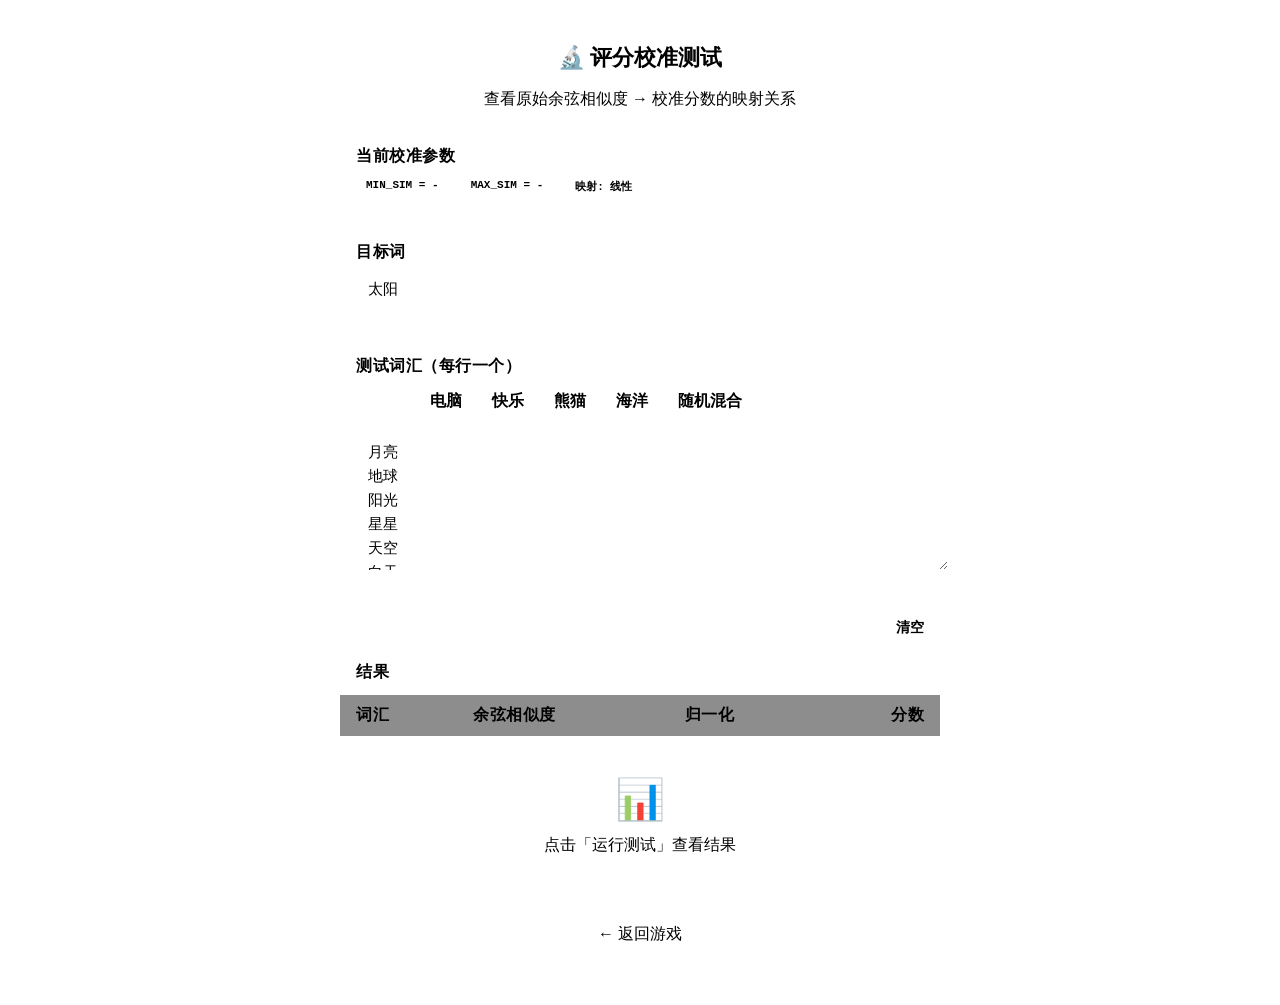
==== frontend/test.html @ bf77452d "feat: 移动端体验优化 + 评分校准测试页面 - 移动端键盘体验优化:   - 添加 enterkeyhint="go" 使回车键显示为「前往」而非「换行」   - 重写 visualViewpo" ====
<!DOCTYPE html>
<html lang="zh-CN">
<head>
    <meta charset="UTF-8">
    <meta name="viewport" content="width=device-width, initial-scale=1.0, maximum-scale=1.0, user-scalable=no">
    <title>评分校准测试</title>
    <link rel="stylesheet" href="/css/style.css">
    <style>
        /* 测试页面专用样式 */
        .test-container {
            max-width: 600px;
            margin: 0 auto;
            padding: 20px 16px;
            padding-bottom: 40px;
        }

        .test-header {
            text-align: center;
            margin-bottom: 24px;
        }

        .test-header h1 {
            font-size: 22px;
            font-weight: 700;
            color: var(--text);
            margin-bottom: 4px;
        }

        .test-header p {
            font-size: var(--font-sm);
            color: var(--text2);
        }

        .test-section {
            background: var(--surface);
            border-radius: var(--radius-card);
            padding: 16px;
            margin-bottom: 16px;
            border: 0.5px solid var(--separator);
        }

        .test-section label {
            display: block;
            font-size: var(--font-xs);
            font-weight: 600;
            color: var(--text2);
            text-transform: uppercase;
            letter-spacing: 0.5px;
            margin-bottom: 8px;
        }

        .test-section input,
        .test-section textarea {
            width: 100%;
            padding: 10px 12px;
            font-size: 15px;
            font-weight: 500;
            border: 1px solid var(--separator);
            border-radius: var(--radius-btn);
            background: var(--surface2);
            color: var(--text);
            outline: none;
            font-family: inherit;
            transition: border-color 0.15s;
        }

        .test-section input:focus,
        .test-section textarea:focus {
            border-color: var(--accent);
        }

        .test-section textarea {
            min-height: 120px;
            resize: vertical;
            line-height: 1.6;
        }

        .test-section input::placeholder,
        .test-section textarea::placeholder {
            color: var(--text3);
            font-weight: 400;
        }

        .preset-group {
            display: flex;
            flex-wrap: wrap;
            gap: 6px;
            margin-bottom: 12px;
        }

        .preset-btn {
            padding: 6px 12px;
            font-size: var(--font-xs);
            font-weight: 600;
            border: 1px solid var(--separator);
            border-radius: var(--radius-pill);
            background: var(--surface2);
            color: var(--text2);
            cursor: pointer;
            transition: all 0.12s;
            white-space: nowrap;
        }

        .preset-btn:active {
            background: var(--accent);
            color: #fff;
            border-color: var(--accent);
        }

        .preset-btn.active {
            background: var(--accent);
            color: #fff;
            border-color: var(--accent);
        }

        .btn-row {
            display: flex;
            gap: 8px;
        }

        .btn-primary {
            flex: 1;
            height: 44px;
            font-size: 15px;
            font-weight: 700;
            color: #fff;
            background: var(--accent);
            border: none;
            border-radius: var(--radius-btn);
            cursor: pointer;
            transition: transform 0.12s, opacity 0.12s;
        }

        .btn-primary:active {
            transform: scale(0.96);
            opacity: 0.85;
        }

        .btn-primary:disabled {
            opacity: 0.35;
            transform: none;
        }

        .btn-secondary {
            height: 44px;
            padding: 0 16px;
            font-size: 14px;
            font-weight: 600;
            color: var(--text);
            background: var(--surface2);
            border: 1px solid var(--separator);
            border-radius: var(--radius-btn);
            cursor: pointer;
            transition: all 0.12s;
        }

        .btn-secondary:active {
            background: var(--surface3);
        }

        /* Results table */
        .results-section {
            background: var(--surface);
            border-radius: var(--radius-card);
            overflow: hidden;
            border: 0.5px solid var(--separator);
            margin-bottom: 16px;
        }

        .results-header {
            display: flex;
            justify-content: space-between;
            align-items: center;
            padding: 12px 16px;
            border-bottom: 0.5px solid var(--separator);
            font-size: var(--font-xs);
            font-weight: 600;
            color: var(--text2);
            text-transform: uppercase;
            letter-spacing: 0.5px;
        }

        .results-table {
            width: 100%;
            border-collapse: collapse;
        }

        .results-table th {
            padding: 10px 12px;
            font-size: var(--font-xs);
            font-weight: 600;
            color: var(--text3);
            text-transform: uppercase;
            letter-spacing: 0.5px;
            text-align: left;
            border-bottom: 0.5px solid var(--separator);
            background: rgba(28, 28, 30, 0.5);
        }

        .results-table th:last-child,
        .results-table td:last-child {
            text-align: right;
            padding-right: 16px;
        }

        .results-table th:first-child,
        .results-table td:first-child {
            padding-left: 16px;
        }

        .results-table td {
            padding: 10px 12px;
            font-size: 14px;
            border-bottom: 0.5px solid rgba(84, 84, 88, 0.3);
            font-variant-numeric: tabular-nums;
        }

        .results-table tr:last-child td {
            border-bottom: none;
        }

        .results-table .word-cell {
            font-weight: 600;
            color: var(--text);
        }

        .results-table .sim-cell {
            color: var(--text2);
            font-size: 13px;
        }

        .results-table .score-cell {
            font-weight: 700;
            font-size: 16px;
        }

        /* Bar in table */
        .mini-bar-wrap {
            display: inline-block;
            width: 60px;
            height: 4px;
            background: var(--surface2);
            border-radius: 2px;
            vertical-align: middle;
            margin-left: 6px;
            overflow: hidden;
        }

        .mini-bar {
            height: 100%;
            border-radius: 2px;
            transition: width 0.3s ease;
        }

        /* Empty state */
        .empty-state {
            text-align: center;
            padding: 40px 16px;
            color: var(--text3);
            font-size: var(--font-sm);
        }

        .empty-state-icon {
            font-size: 40px;
            margin-bottom: 12px;
            display: block;
        }

        /* Params display */
        .params-display {
            display: flex;
            gap: 12px;
            flex-wrap: wrap;
        }

        .param-badge {
            padding: 4px 10px;
            font-size: 11px;
            font-weight: 600;
            font-family: 'SF Mono', 'Menlo', monospace;
            background: var(--surface2);
            color: var(--text2);
            border-radius: var(--radius-pill);
            border: 0.5px solid var(--separator);
        }

        .param-badge .param-value {
            color: var(--accent);
        }

        /* Loading */
        .loading-overlay {
            display: flex;
            align-items: center;
            justify-content: center;
            padding: 32px;
            color: var(--text2);
            font-size: var(--font-sm);
        }

        .loading-spinner {
            width: 20px;
            height: 20px;
            border: 2px solid var(--surface3);
            border-top-color: var(--accent);
            border-radius: 50%;
            animation: spin 0.6s linear infinite;
            margin-right: 8px;
        }

        @keyframes spin {
            to { transform: rotate(360deg); }
        }

        /* Error */
        .test-error {
            padding: 12px 16px;
            background: rgba(255, 69, 58, 0.12);
            color: var(--red);
            border-radius: var(--radius-btn);
            font-size: var(--font-sm);
            font-weight: 500;
            margin-bottom: 16px;
            border: 0.5px solid rgba(255, 69, 58, 0.25);
        }

        .back-link {
            display: block;
            text-align: center;
            color: var(--text2);
            font-size: var(--font-sm);
            text-decoration: none;
            padding: 12px;
            margin-top: 8px;
        }

        .back-link:hover {
            color: var(--text);
        }
    </style>
</head>
<body>
    <div class="test-container">
        <div class="test-header">
            <h1>🔬 评分校准测试</h1>
            <p>查看原始余弦相似度 → 校准分数的映射关系</p>
        </div>

        <!-- 校准参数 -->
        <div class="test-section" style="padding: 12px 16px;">
            <label>当前校准参数</label>
            <div class="params-display">
                <span class="param-badge">MIN_SIM = <span class="param-value" id="param-min">-</span></span>
                <span class="param-badge">MAX_SIM = <span class="param-value" id="param-max">-</span></span>
                <span class="param-badge">映射: <span class="param-value">线性</span></span>
            </div>
        </div>

        <!-- 目标词 -->
        <div class="test-section">
            <label>目标词</label>
            <input type="text" id="target-word" placeholder="输入目标词，例如：太阳" maxlength="10" value="太阳">
        </div>

        <!-- 测试词列表 -->
        <div class="test-section">
            <label>测试词汇（每行一个）</label>

            <div class="preset-group" id="preset-group">
                <button class="preset-btn active" data-preset="sun">太阳</button>
                <button class="preset-btn" data-preset="computer">电脑</button>
                <button class="preset-btn" data-preset="happy">快乐</button>
                <button class="preset-btn" data-preset="panda">熊猫</button>
                <button class="preset-btn" data-preset="ocean">海洋</button>
                <button class="preset-btn" data-preset="random">随机混合</button>
            </div>

            <textarea id="test-words" placeholder="每行输入一个测试词汇...">月亮
地球
阳光
星星
天空
白天
温暖
炎热
光明
宇宙
键盘
鼠标
电脑
手机
桌子
椅子
吃饭
睡觉
跑步
汽车
飞机
大海
花朵
树木
快乐
悲伤
自由
和平
金钱
时间</textarea>
        </div>

        <div class="btn-row">
            <button class="btn-primary" id="run-btn" onclick="runTest()">▶ 运行测试</button>
            <button class="btn-secondary" onclick="clearResults()">清空</button>
        </div>

        <!-- 错误提示 -->
        <div class="test-error" id="test-error" style="display: none;"></div>

        <!-- 结果区 -->
        <div class="results-section" id="results-section" style="display: none;">
            <div class="results-header">
                <span id="results-title">结果</span>
                <span style="font-size: 11px; color: var(--text3);" id="results-count"></span>
            </div>
            <div style="overflow-x: auto;">
                <table class="results-table">
                    <thead>
                        <tr>
                            <th>词汇</th>
                            <th>余弦相似度</th>
                            <th>归一化</th>
                            <th>分数</th>
                        </tr>
                    </thead>
                    <tbody id="results-body">
                    </tbody>
                </table>
            </div>
            <div id="loading-indicator" class="loading-overlay" style="display: none;">
                <div class="loading-spinner"></div>
                计算中...
            </div>
            <div id="empty-state" class="empty-state">
                <span class="empty-state-icon">📊</span>
                点击「运行测试」查看结果
            </div>
        </div>

        <a href="/" class="back-link">← 返回游戏</a>
    </div>

    <script>
        // 预设词库
        const PRESETS = {
            sun: {
                target: '太阳',
                words: [
                    '月亮', '地球', '阳光', '星星', '天空', '白天', '温暖', '炎热', '光明', '宇宙',
                    '键盘', '鼠标', '电脑', '手机', '桌子', '椅子', '吃饭', '睡觉', '跑步',
                    '汽车', '飞机', '大海', '花朵', '树木', '快乐', '悲伤', '自由', '和平', '金钱', '时间'
                ]
            },
            computer: {
                target: '电脑',
                words: [
                    '手机', '键盘', '鼠标', '网络', '屏幕', '软件', '程序', '游戏', '科技', '电子',
                    '太阳', '月亮', '地球', '大海', '花朵', '树木', '吃饭', '睡觉', '跑步',
                    '汽车', '飞机', '快乐', '悲伤', '自由', '和平', '金钱', '时间', '医生', '教师', '学校'
                ]
            },
            happy: {
                target: '快乐',
                words: [
                    '开心', '幸福', '喜悦', '欢笑', '满足', '兴奋', '愉快', '高兴', '乐观', '美好',
                    '悲伤', '愤怒', '恐惧', '焦虑', '孤独', '痛苦', '忧郁', '烦恼', '压抑',
                    '太阳', '月亮', '电脑', '手机', '汽车', '飞机', '吃饭', '睡觉', '跑步', '大海', '自由'
                ]
            },
            panda: {
                target: '熊猫',
                words: [
                    '动物', '竹子', '中国', '国宝', '老虎', '狮子', '大象', '猴子', '兔子', '猫咪',
                    '小狗', '企鹅', '海豚', '蝴蝶', '长颈鹿', '孔雀', '鱼儿', '小鸟', '蛇',
                    '太阳', '电脑', '手机', '汽车', '快乐', '悲伤', '自由', '和平', '大海', '吃饭', '睡觉'
                ]
            },
            ocean: {
                target: '海洋',
                words: [
                    '大海', '海水', '波浪', '沙滩', '海豚', '鲸鱼', '鲨鱼', '珊瑚', '岛屿', '轮船',
                    '河流', '湖泊', '沙漠', '森林', '火山', '雪山', '草原', '城市',
                    '太阳', '电脑', '手机', '汽车', '快乐', '悲伤', '自由', '和平', '吃饭', '睡觉', '跑步', '时间'
                ]
            },
            random: {
                target: '自由',
                words: [
                    '梦想', '和平', '勇气', '智慧', '真理', '命运', '灵魂', '记忆', '希望', '爱情',
                    '监狱', '束缚', '规则', '法律', '秩序', '纪律', '约束', '限制',
                    '太阳', '电脑', '手机', '汽车', '大海', '吃饭', '睡觉', '跑步', '快乐', '悲伤', '熊猫', '海洋'
                ]
            }
        };

        // 初始化
        document.addEventListener('DOMContentLoaded', () => {
            // 预设按钮事件
            document.getElementById('preset-group').addEventListener('click', (e) => {
                const btn = e.target.closest('.preset-btn');
                if (!btn) return;

                // 更新 active 状态
                document.querySelectorAll('.preset-btn').forEach(b => b.classList.remove('active'));
                btn.classList.add('active');

                const preset = PRESETS[btn.dataset.preset];
                if (preset) {
                    document.getElementById('target-word').value = preset.target;
                    document.getElementById('test-words').value = preset.words.join('\n');
                }
            });

            // 回车键在目标词输入框触发测试
            document.getElementById('target-word').addEventListener('keydown', (e) => {
                if (e.key === 'Enter') {
                    e.preventDefault();
                    runTest();
                }
            });

            // 初始显示结果区
            document.getElementById('results-section').style.display = 'block';
        });

        async function runTest() {
            const targetWord = document.getElementById('target-word').value.trim();
            const wordsText = document.getElementById('test-words').value.trim();

            if (!targetWord) {
                showError('请输入目标词');
                return;
            }

            if (!wordsText) {
                showError('请输入至少一个测试词汇');
                return;
            }

            const words = wordsText.split('\n')
                .map(w => w.trim())
                .filter(w => w.length > 0);

            if (words.length === 0) {
                showError('请输入至少一个测试词汇');
                return;
            }

            if (words.length > 50) {
                showError('最多支持 50 个词汇');
                return;
            }

            hideError();
            setLoading(true);

            try {
                const resp = await fetch('/api/debug/calibrate', {
                    method: 'POST',
                    headers: { 'Content-Type': 'application/json' },
                    body: JSON.stringify({
                        target_word: targetWord,
                        words: words,
                    }),
                });

                if (!resp.ok) {
                    const err = await resp.json().catch(() => ({}));
                    throw new Error(err.detail || `HTTP ${resp.status}`);
                }

                const data = await resp.json();
                renderResults(data);
            } catch (err) {
                showError(`请求失败: ${err.message}`);
            } finally {
                setLoading(false);
            }
        }

        function renderResults(data) {
            const tbody = document.getElementById('results-body');
            const emptyState = document.getElementById('empty-state');
            const resultsSection = document.getElementById('results-section');
            const resultsTitle = document.getElementById('results-title');
            const resultsCount = document.getElementById('results-count');

            resultsSection.style.display = 'block';
            emptyState.style.display = 'none';

            resultsTitle.textContent = `目标词: ${data.target_word}`;
            resultsCount.textContent = `${data.results.length} 个词`;

            // 更新参数显示
            const params = data.calibration_params;
            document.getElementById('param-min').textContent = params.score_min_sim;
            document.getElementById('param-max').textContent = params.score_max_sim;

            // 按分数降序排列
            const sorted = [...data.results].sort((a, b) => b.score - a.score);

            tbody.innerHTML = sorted.map(r => {
                const scoreClass = getScoreClass(r.score);
                const barClass = getBarClass(r.score);
                const simPercent = (r.cosine_similarity * 100).toFixed(1);
                const normPercent = (r.normalized * 100).toFixed(1);

                return `
                    <tr>
                        <td class="word-cell">${escapeHtml(r.word)}</td>
                        <td class="sim-cell">
                            ${r.cosine_similarity.toFixed(4)}
                            <span style="color: var(--text3); font-size: 11px;">(${simPercent}%)</span>
                        </td>
                        <td class="sim-cell">${r.normalized.toFixed(4)}</td>
                        <td>
                            <span class="score-cell ${scoreClass}">${r.score}</span>
                            <span class="mini-bar-wrap">
                                <span class="mini-bar ${barClass}" style="width: ${r.score}%;"></span>
                            </span>
                        </td>
                    </tr>
                `;
            }).join('');

            // 滚动到结果区
            resultsSection.scrollIntoView({ behavior: 'smooth', block: 'start' });
        }

        function clearResults() {
            document.getElementById('results-body').innerHTML = '';
            document.getElementById('empty-state').style.display = 'block';
            document.getElementById('results-title').textContent = '结果';
            document.getElementById('results-count').textContent = '';
        }

        function setLoading(loading) {
            const btn = document.getElementById('run-btn');
            const indicator = document.getElementById('loading-indicator');
            btn.disabled = loading;
            btn.textContent = loading ? '⏳ 计算中...' : '▶ 运行测试';
            indicator.style.display = loading ? 'flex' : 'none';
        }

        function showError(msg) {
            const el = document.getElementById('test-error');
            el.textContent = msg;
            el.style.display = 'block';
        }

        function hideError() {
            document.getElementById('test-error').style.display = 'none';
        }

        function getScoreClass(score) {
            if (score === 100) return 'score-100';
            if (score >= 80) return 'score-80-99';
            if (score >= 51) return 'score-51-79';
            if (score >= 21) return 'score-21-50';
            return 'score-0-20';
        }

        function getBarClass(score) {
            if (score === 100) return 'bar-100';
            if (score >= 80) return 'bar-80-99';
            if (score >= 51) return 'bar-51-79';
            if (score >= 21) return 'bar-21-50';
            return 'bar-0-20';
        }

        function escapeHtml(str) {
            const div = document.createElement('div');
            div.textContent = str;
            return div.innerHTML;
        }
    </script>
</body>
</html>
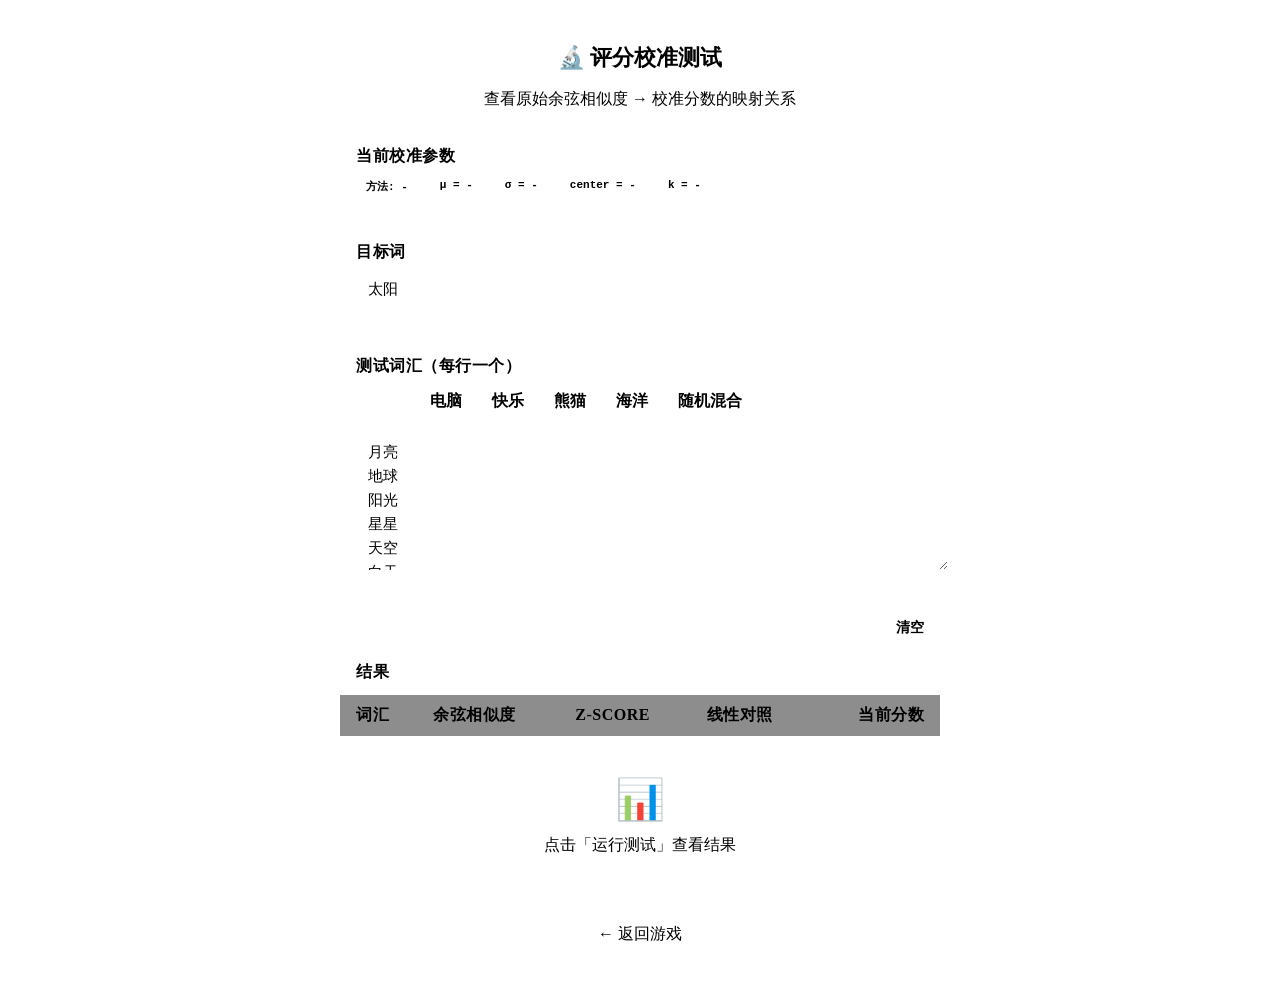
==== commit 3d12255a: "feat: 方案 B — 启动时统计校准 (z-score + sigmoid) - 启动时从词库采样 100 个词，计算 4950 个词对的余弦相似度分布 - 使用 z-score + sigmoi" ====
--- a/frontend/test.html
+++ b/frontend/test.html
@@ -349,10 +349,12 @@
         <!-- 校准参数 -->
         <div class="test-section" style="padding: 12px 16px;">
             <label>当前校准参数</label>
-            <div class="params-display">
-                <span class="param-badge">MIN_SIM = <span class="param-value" id="param-min">-</span></span>
-                <span class="param-badge">MAX_SIM = <span class="param-value" id="param-max">-</span></span>
-                <span class="param-badge">映射: <span class="param-value">线性</span></span>
+            <div class="params-display" id="params-display">
+                <span class="param-badge">方法: <span class="param-value" id="param-method">-</span></span>
+                <span class="param-badge">μ = <span class="param-value" id="param-mean">-</span></span>
+                <span class="param-badge">σ = <span class="param-value" id="param-std">-</span></span>
+                <span class="param-badge">center = <span class="param-value" id="param-center">-</span></span>
+                <span class="param-badge">k = <span class="param-value" id="param-k">-</span></span>
             </div>
         </div>
 
@@ -427,8 +429,9 @@
                         <tr>
                             <th>词汇</th>
                             <th>余弦相似度</th>
-                            <th>归一化</th>
-                            <th>分数</th>
+                            <th>z-score</th>
+                            <th>线性对照</th>
+                            <th>当前分数</th>
                         </tr>
                     </thead>
                     <tbody id="results-body">
@@ -601,8 +604,11 @@
 
             // 更新参数显示
             const params = data.calibration_params;
-            document.getElementById('param-min').textContent = params.score_min_sim;
-            document.getElementById('param-max').textContent = params.score_max_sim;
+            document.getElementById('param-method').textContent = params.method || '-';
+            document.getElementById('param-mean').textContent = params.noise_mean ?? '-';
+            document.getElementById('param-std').textContent = params.noise_std ?? '-';
+            document.getElementById('param-center').textContent = params.sigmoid_center ?? '-';
+            document.getElementById('param-k').textContent = params.sigmoid_k ?? '-';
 
             // 按分数降序排列
             const sorted = [...data.results].sort((a, b) => b.score - a.score);
@@ -610,17 +616,18 @@
             tbody.innerHTML = sorted.map(r => {
                 const scoreClass = getScoreClass(r.score);
                 const barClass = getBarClass(r.score);
-                const simPercent = (r.cosine_similarity * 100).toFixed(1);
-                const normPercent = (r.normalized * 100).toFixed(1);
+                const linearClass = getScoreClass(r.linear_score);
+                const zStr = r.z_score != null ? r.z_score.toFixed(2) : '-';
+                const zColor = r.z_score != null
+                    ? (r.z_score >= 0 ? 'var(--green)' : 'var(--red)')
+                    : 'var(--text3)';
 
                 return `
                     <tr>
                         <td class="word-cell">${escapeHtml(r.word)}</td>
-                        <td class="sim-cell">
-                            ${r.cosine_similarity.toFixed(4)}
-                            <span style="color: var(--text3); font-size: 11px;">(${simPercent}%)</span>
-                        </td>
-                        <td class="sim-cell">${r.normalized.toFixed(4)}</td>
+                        <td class="sim-cell">${r.cosine_similarity.toFixed(4)}</td>
+                        <td class="sim-cell" style="color: ${zColor}; font-weight: 600;">${zStr}</td>
+                        <td class="sim-cell"><span class="${linearClass}" style="font-weight: 600;">${r.linear_score}</span></td>
                         <td>
                             <span class="score-cell ${scoreClass}">${r.score}</span>
                             <span class="mini-bar-wrap">
